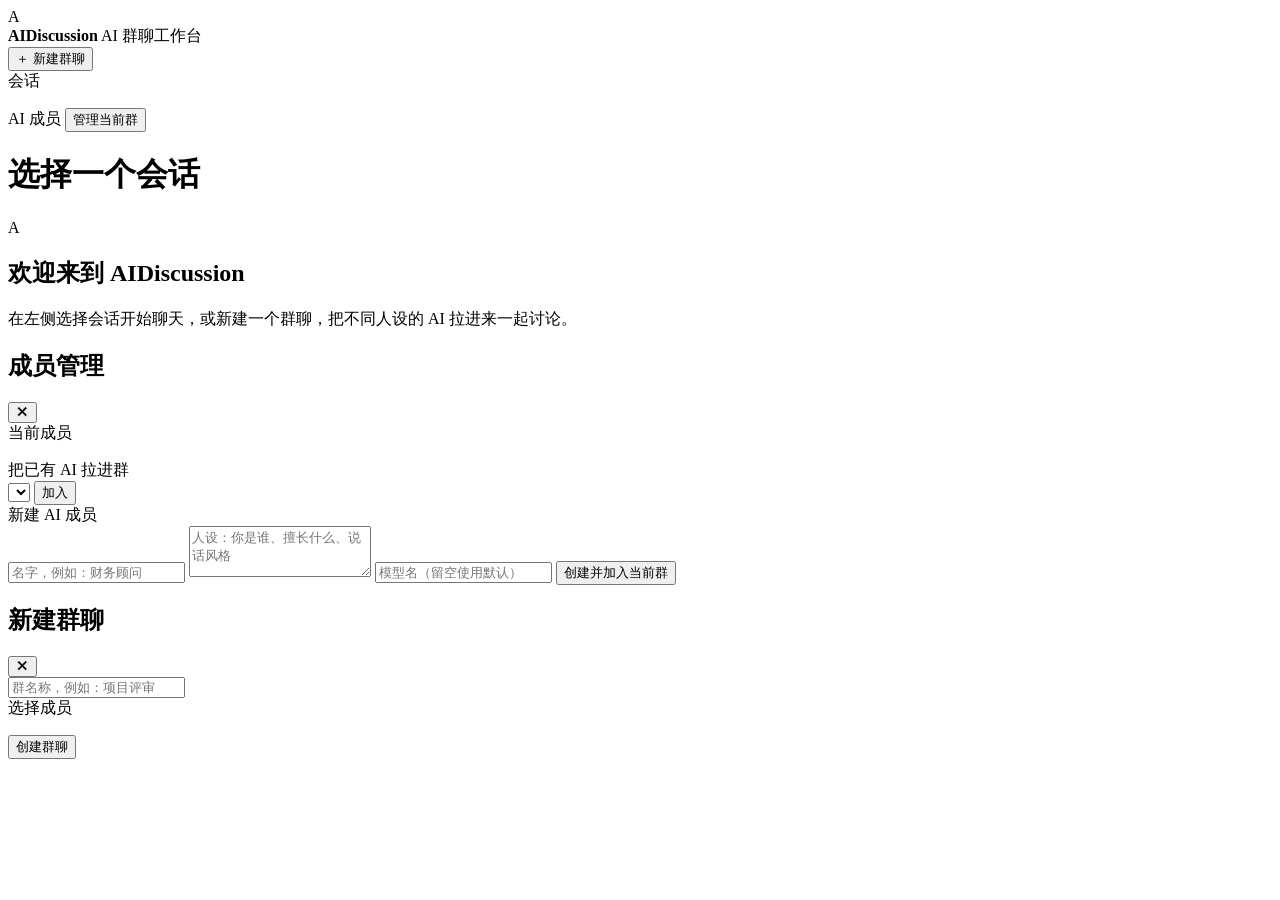
==== src/aidiscussion/web/index.html @ e4186cd0 "feat: 增加原生 Web 聊天界面与静态资源托管" ====
<!DOCTYPE html>
<html lang="zh-CN">
<head>
  <meta charset="UTF-8" />
  <meta name="viewport" content="width=device-width, initial-scale=1.0" />
  <title>AIDiscussion</title>
  <link rel="icon" href="data:image/svg+xml,%3Csvg xmlns='http://www.w3.org/2000/svg' viewBox='0 0 100 100'%3E%3Crect width='100' height='100' rx='24' fill='%234f7cff'/%3E%3Ctext x='50' y='68' font-size='54' text-anchor='middle' fill='white' font-family='sans-serif'%3EA%3C/text%3E%3C/svg%3E" />
  <link rel="stylesheet" href="/styles.css" />
</head>
<body>
  <div class="app">
    <aside class="sidebar">
      <div class="brand">
        <div class="brand-mark">A</div>
        <div class="brand-text">
          <strong>AIDiscussion</strong>
          <span>AI 群聊工作台</span>
        </div>
        <span id="conn" class="conn-dot" title="连接状态"></span>
      </div>

      <button id="newGroupBtn" class="btn primary block">＋ 新建群聊</button>

      <div class="section-title">会话</div>
      <ul id="conversationList" class="list"></ul>

      <div class="section-title">
        <span>AI 成员</span>
        <button id="manageMembersBtn" class="link-btn">管理当前群</button>
      </div>
      <ul id="contactList" class="list"></ul>
    </aside>

    <main class="chat">
      <header class="chat-header">
        <div class="chat-title">
          <h1 id="chatTitle">选择一个会话</h1>
          <p id="chatMeta"></p>
        </div>
        <div class="chat-actions">
          <div id="modeSwitch" class="segmented" hidden>
            <button data-mode="mention">点名</button>
            <button data-mode="free">自由</button>
            <button data-mode="supervisor">主持</button>
          </div>
          <button id="membersBtn" class="btn ghost" hidden>成员</button>
        </div>
      </header>

      <div id="messages" class="messages">
        <div class="empty-state" id="emptyState">
          <div class="empty-mark">A</div>
          <h2>欢迎来到 AIDiscussion</h2>
          <p>在左侧选择会话开始聊天，或新建一个群聊，把不同人设的 AI 拉进来一起讨论。</p>
        </div>
      </div>

      <form id="composer" class="composer" hidden>
        <textarea id="input" rows="1" placeholder="输入消息，Enter 发送，Shift + Enter 换行"></textarea>
        <button type="submit" class="btn primary">发送</button>
      </form>
    </main>
  </div>

  <div id="membersModal" class="modal hidden">
    <div class="modal-card">
      <header class="modal-head">
        <h2>成员管理</h2>
        <button class="icon-btn" data-close="membersModal">✕</button>
      </header>
      <div class="modal-body">
        <div class="section-title">当前成员</div>
        <ul id="memberList" class="member-list"></ul>

        <div id="addMemberBlock" class="stack">
          <div class="section-title">把已有 AI 拉进群</div>
          <div class="row">
            <select id="addMemberSelect"></select>
            <button id="addMemberBtn" class="btn">加入</button>
          </div>
        </div>

        <div class="section-title">新建 AI 成员</div>
        <div class="stack">
          <input id="newMemberName" placeholder="名字，例如：财务顾问" />
          <textarea id="newMemberPersona" rows="3" placeholder="人设：你是谁、擅长什么、说话风格"></textarea>
          <input id="newMemberModel" placeholder="模型名（留空使用默认）" />
          <button id="createMemberBtn" class="btn primary">创建并加入当前群</button>
        </div>
      </div>
    </div>
  </div>

  <div id="newGroupModal" class="modal hidden">
    <div class="modal-card">
      <header class="modal-head">
        <h2>新建群聊</h2>
        <button class="icon-btn" data-close="newGroupModal">✕</button>
      </header>
      <div class="modal-body">
        <div class="stack">
          <input id="groupTitle" placeholder="群名称，例如：项目评审" />
          <div class="section-title">选择成员</div>
          <ul id="groupMemberOptions" class="member-list"></ul>
          <button id="createGroupBtn" class="btn primary">创建群聊</button>
        </div>
      </div>
    </div>
  </div>

  <div id="toast" class="toast hidden"></div>
  <script src="/app.js"></script>
</body>
</html>
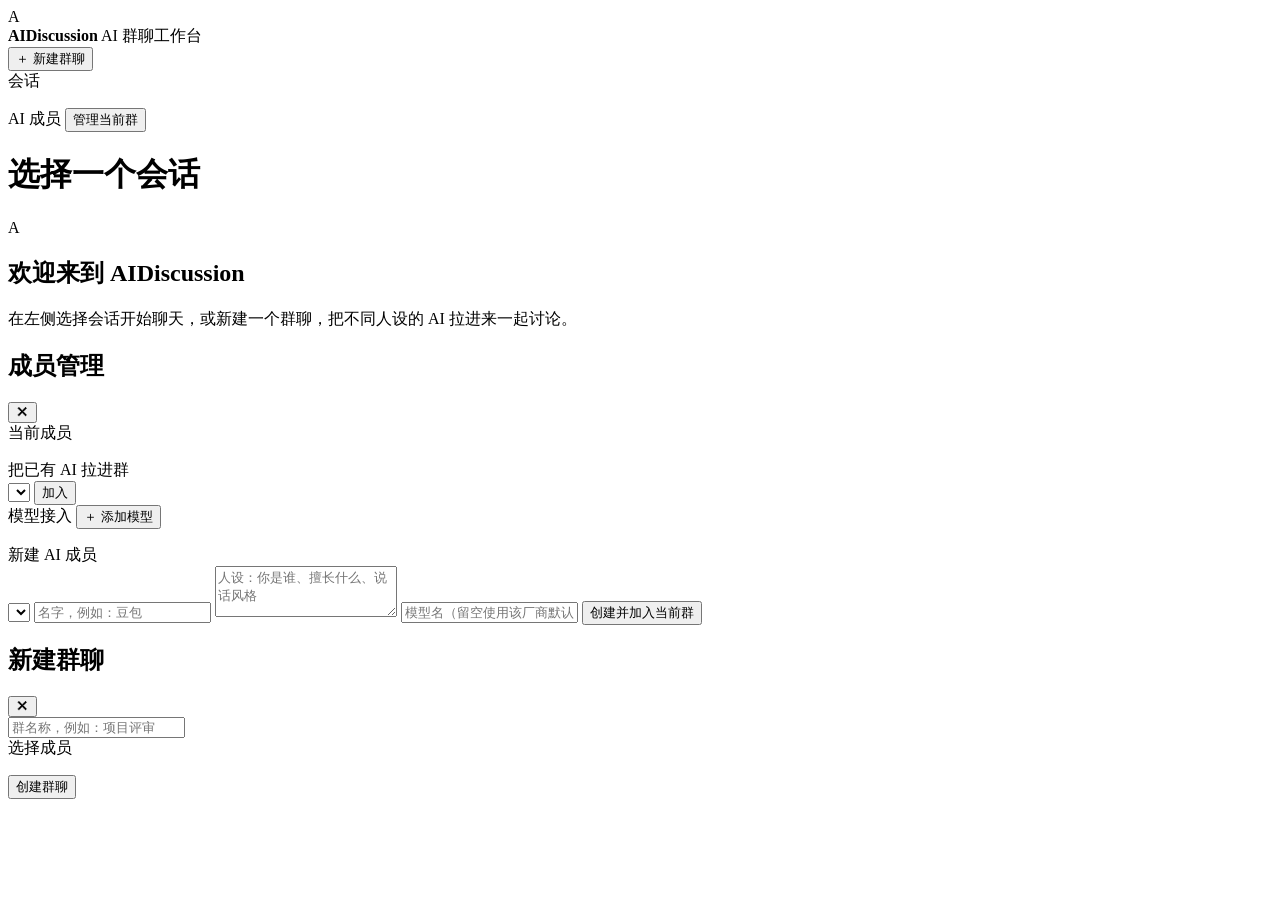
==== commit 23a8fdda: "feat: 优化前端界面" ====
--- a/src/aidiscussion/web/index.html
+++ b/src/aidiscussion/web/index.html
@@ -80,11 +80,33 @@
           </div>
         </div>
 
+        <div class="section-title">
+          <span>模型接入</span>
+          <button id="addProviderBtn" class="link-btn">＋ 添加模型</button>
+        </div>
+        <ul id="providerList" class="member-list provider-list"></ul>
+
+        <div id="providerForm" class="stack" hidden>
+          <input id="providerLabel" placeholder="名称，例如：本地 Ollama" />
+          <input id="providerBaseUrl" placeholder="接口地址，例如：http://localhost:11434/v1" />
+          <input id="providerModel" placeholder="模型名，例如：qwen3:8b" />
+          <input id="providerKey" type="password" placeholder="API Key（本地服务可留空）" />
+          <label class="checkbox">
+            <input id="providerNoTemperature" type="checkbox" />
+            <span>不发送 temperature（Kimi 等部分模型需要）</span>
+          </label>
+          <div class="row">
+            <button id="saveProviderBtn" class="btn primary">保存</button>
+            <button id="cancelProviderBtn" class="btn ghost">取消</button>
+          </div>
+        </div>
+
         <div class="section-title">新建 AI 成员</div>
         <div class="stack">
-          <input id="newMemberName" placeholder="名字，例如：财务顾问" />
+          <select id="newMemberProvider" title="选择这个成员背后的模型厂商"></select>
+          <input id="newMemberName" placeholder="名字，例如：豆包" />
           <textarea id="newMemberPersona" rows="3" placeholder="人设：你是谁、擅长什么、说话风格"></textarea>
-          <input id="newMemberModel" placeholder="模型名（留空使用默认）" />
+          <input id="newMemberModel" placeholder="模型名（留空使用该厂商默认模型）" />
           <button id="createMemberBtn" class="btn primary">创建并加入当前群</button>
         </div>
       </div>
